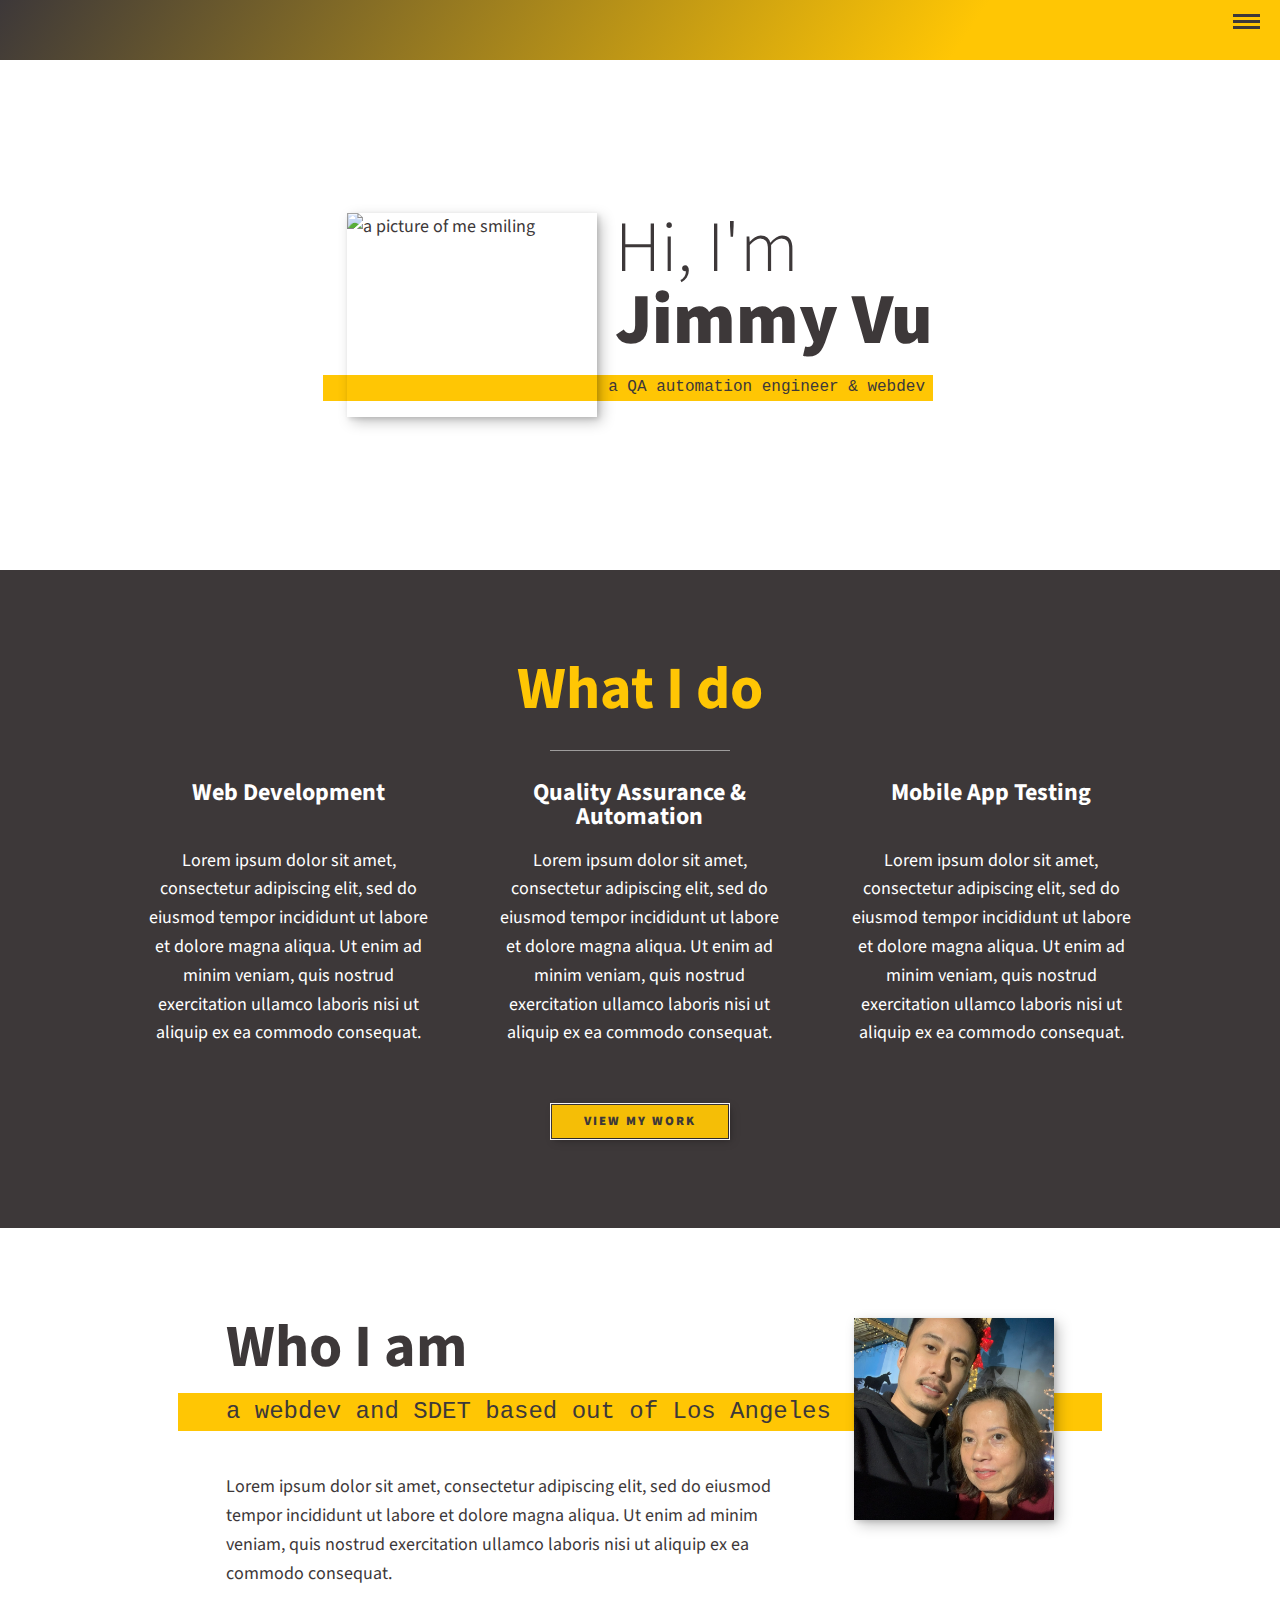
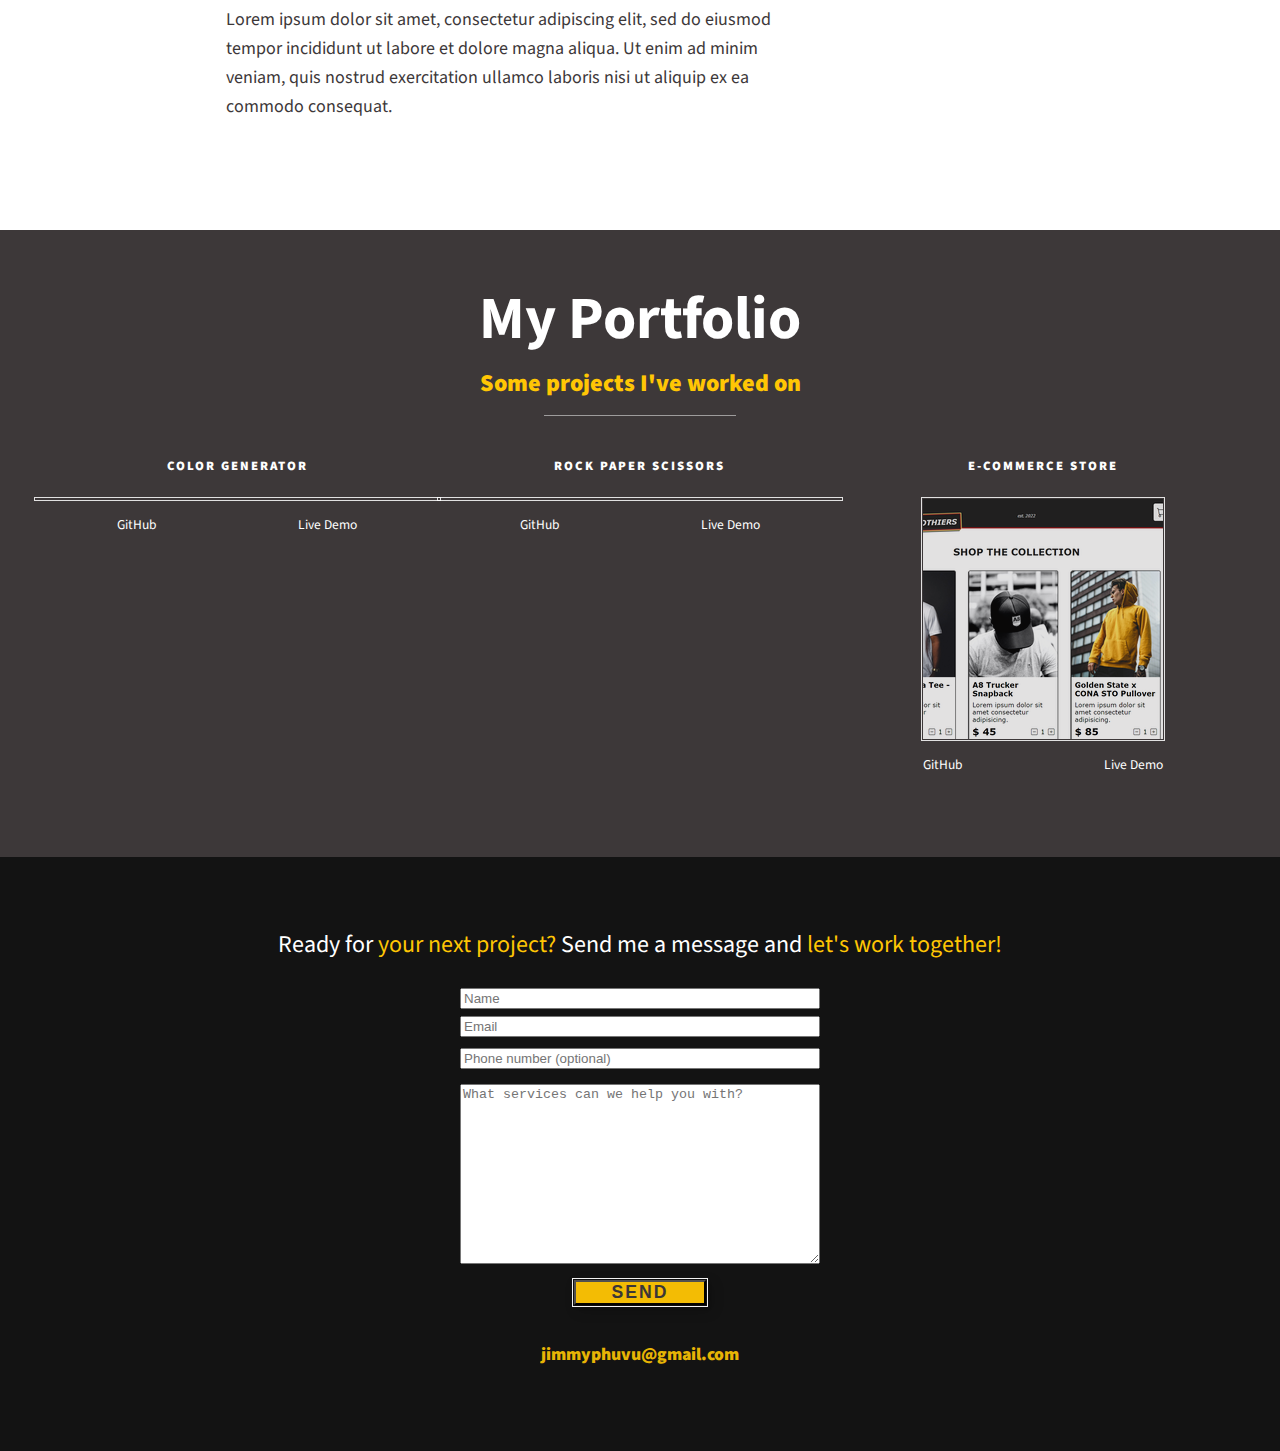
==== index.html @ 3f2ff6e3 "form handler test 3" ====
<!DOCTYPE html>
<html lang="en-us">
    <head>
        <meta charset="utf-8">
        <meta name="viewport" content="width=device-width, initial-scale=1.0">

        <title>jpVu.dev - My Portfolio</title>

        <link rel="stylesheet" href="css/normalize.css">
        <link rel="stylesheet" href="css/style.css">
        <link rel="stylesheet" href="https://cdnjs.cloudflare.com/ajax/libs/font-awesome/5.11.2/css/all.css"
        integrity="sha256-46qynGAkLSFpVbEBog43gvNhfrOj+BmwXdxFgVK/Kvc=" crossorigin="anonymous">

        <script src="https://kit.fontawesome.com/f10ee0ab0b.js" crossorigin="anonymous"></script>
        <!--<script type="text/javascript" defer src="js/main.js"></script>-->
        <!--twilio phone input API-->
        <link rel="stylesheet" href="https://cdn.tutorialjinni.com/intl-tel-input/17.0.19/css/intlTelInput.css"/>
        <script src="https://cdn.tutorialjinni.com/intl-tel-input/17.0.19/js/intlTelInput.min.js"></script>
        <!--fonts-->
        <link href="https://fonts.googleapis.com/css?family=Soutce+Code+Pro:400,900|Source+Sans+Pro:300,900&display=swap" rel="stylesheet">
        <!--<link rel="preconnect" href="https://fonts.googleapis.com">
        <link rel="preconnect" href="https://fonts.gstatic.com" crossorigin>
        <link href="https://fonts.googleapis.com/css2?family=Source+Code+Pro&display=swap" rel="stylesheet">-->
    </head>
    <body>
        <header class="header">
            <a href="#" class="logo">
                <div class="logo">
                    <img src="img/jimmyvudev-orangehash-logo-zip-file/png/jimmyvudev-high-resolution-logo-white-on-transparent-background.png" class="logo-pic" alt="">
                </div>
            </a>
            <button role="button" class="nav-toggle" id="nav-toggle" aria-label="toggle navigation">
                <span class="hamburger"></span>
            </button>
            <nav class="nav">
                <ul class="nav__list">
                    <li class="nav__item"><a href="#home" class="nav__link">Home</a></li>
                    <li class="nav__item"><a href="#services" class="nav__link">Services</a></li>
                    <li class="nav__item"><a href="#about" class="nav__link">About</a></li>
                    <li class="nav__item"><a href="#work" class="nav__link">Portfolio</a></li>
                    <li class="nav__item"><a href="#contact" class="nav__link">Contact</a></li>
                </ul>
            </nav>
        </header>

        <!--introduction-->
        <section class="intro" id="home">
            <h1 class="section__title section__title--intro">
                Hi, I'm <strong>Jimmy Vu</strong>
            </h1>
            <p class="section__subtitle section__subtitle--intro">a QA automation engineer & webdev</p>
            <img src="img/myAvatar.svg" alt="a picture of me smiling" class="intro__img">
        </section>

        <!--my services-->
        <section class="my-services" id="services">
            <h2 class="section__title section__title--services">What I do</h2>
            <div class="services">
                <div class="service">
                    <h3>Web Development</h3>
                    <p>Lorem ipsum dolor sit amet, consectetur adipiscing elit, sed do eiusmod
                    tempor incididunt ut labore et dolore magna aliqua. Ut enim ad minim veniam, 
                    quis nostrud exercitation ullamco laboris nisi ut aliquip ex ea commodo 
                    consequat.</p>
                </div><!--service-->

                <div class="service">
                    <h3>Quality Assurance & Automation</h3>
                    <p>Lorem ipsum dolor sit amet, consectetur adipiscing elit, sed do eiusmod
                    tempor incididunt ut labore et dolore magna aliqua. Ut enim ad minim veniam, 
                    quis nostrud exercitation ullamco laboris nisi ut aliquip ex ea commodo 
                    consequat.</p>
                </div><!--service-->

                <div class="service">
                    <h3>Mobile App Testing</h3>
                    <p>Lorem ipsum dolor sit amet, consectetur adipiscing elit, sed do eiusmod
                    tempor incididunt ut labore et dolore magna aliqua. Ut enim ad minim veniam, 
                    quis nostrud exercitation ullamco laboris nisi ut aliquip ex ea commodo 
                    consequat.</p>
                </div><!--/service-->
            </div><!--/services-->

            <a href="#work" class="btn">View my work</a>
        </section>


        <!--about me-->
        <section class="about-me" id="about">
            <h2 class="section__title section__title--about">Who I am</h2>
            <p class="section__subtitle section__subtitle--about">a webdev and SDET based out of Los Angeles</p>

            <div class="'about-me__body">
                <p>Lorem ipsum dolor sit amet, consectetur adipiscing elit, sed do eiusmod
                    tempor incididunt ut labore et dolore magna aliqua. Ut enim ad minim veniam, 
                    quis nostrud exercitation ullamco laboris nisi ut aliquip ex ea commodo 
                    consequat.</p>
                <p>Lorem ipsum dolor sit amet, consectetur adipiscing elit, sed do eiusmod
                    tempor incididunt ut labore et dolore magna aliqua. Ut enim ad minim veniam, 
                    quis nostrud exercitation ullamco laboris nisi ut aliquip ex ea commodo 
                    consequat.</p>
            </div>

            <img src="img/IMG_1774 (1).jpeg" alt="me and mom xmas '22" class="about-me__img">
        </section>

        <!--my work-->
        <section class="my-work" id="work">
            <h2 class="section__title section__title--work">My Portfolio</h2>
            <p class="section__subtitle section__subtitle--work">Some projects I've worked on</p>

            <div class="portfolio">
                <!--portfolio item 01-->
                <div class="porfolio__item-container">
                    <a href="https://helpful-dodol-43b7b3.netlify.app/" class="portfolio__item">
                        <span class="portfolio__item--desc hidden">Color Generator</span>
                        <img src="img/colorgen240x240hq.png" alt="" class="portfolio__img">
                    </a>
                    <div class="porfolio__item-links">
                        <span>
                            <a href="#">GitHub</a>
                        </span>
                        <span>
                            <a href="#">Live Demo</a>
                        </span>
                    </div>
                </div>

                <!--portfolio item 02-->
                <div class="porfolio__item-container">
                    <a href="https://beamish-alpaca-146df6.netlify.app/" class="portfolio__item">
                        <span class="portfolio__item--desc hidden">Rock Paper Scissors</span>
                        <img src="img/rpsls240x240hq.png" alt="" class="portfolio__img">
                    </a>
                    <div class="porfolio__item-links">
                        <span>
                            <a href="#">GitHub</a>
                        </span>
                        <span>
                            <a href="#">Live Demo</a>
                        </span>
                    </div>
                </div>

                <!--portfolio item 03-->
                <div class="porfolio__item-container">
                    <a href="https://main--wonderful-pithivier-c1b384.netlify.app/index.html" class="portfolio__item">
                        <span class="portfolio__item--desc hidden">E-Commerce Store</span>
                        <img src="img/conastobg3.png" alt="" class="portfolio__img">
                    </a>
                    <div class="porfolio__item-links">
                        <span>
                            <a href="#">GitHub</a>
                        </span>
                        <span>
                            <a href="#">Live Demo</a>
                        </span>
                    </div>
                </div>

                <!--portfolio item 04-->
            <!--    <a href="#" class="portfolio__item">
                    <img src="img/Rectangle 3-4.png" alt="" class="portfolio__img">
                    <span class="portfolio__item--desc">TBD</span>
                </a>-->

                <!--portfolio item 05-->
            <!--    <a href="#" class="portfolio__item">
                    <img src="img/Rectangle 3-5.png" alt="" class="portfolio__img">
                    <span class="portfolio__item--desc">TBD</span>
                </a>-->

                <!--portfolio item 06-->
            <!--    <a href="#" class="portfolio__item">
                    <img src="img/Rectangle 3-6.png" alt="" class="portfolio__img">
                    <span class="portfolio__item--desc">TBD</span>
                </a>-->
            
            </div>
        </section>

        <!--footer-->
        <footer class="footer" id="contact">
            <!--contact email-->
            <p class="contact">Ready for <span class="contact__accent">your next project?</span> Send me a message and <span class="contact__accent">let's work together!</span></p>
            <form class="contact__form" action="https://formsubmit.co/jimmyphuvu@gmail.com" method="POST">
                <input required class="name contact__input" type="text" placeholder="Name" id="name" name="name"/>
                <input required class="email contact__input" type="text" placeholder="Email" id="email" name="email"/>
                <div class="phone__input contact__input" name="twiliophonecode">
                    <input class="phone contact__input" name="phone" type="text" id="phone" placeholder="Phone number (optional)"/>
                </div>
                <textarea required class="contact__message" id="message" name="message" placeholder="What services can we help you with?"></textarea>
                <button type="submit" class="contact__message--submit btn">Send</button>
                <input type="hidden" name="_url" value="https://jimmypvu.github.io/portfolio_page/">
            </form>
            
            <a href="mailtto:jimmypvu@gmail.com" class="footer-link">jimmyphuvu@gmail.com</a>
            <ul class="social-list">
                <li class="social-list__item"><a class="social-list__link" href="https://codepen.io">
                    <i class="fa-brands fa-linkedin"></i>
                </a></li>
                <li class="social-list__item"><a class="social-list__link" href="https://codepen.io">
                    <i class="fa-brands fa-github"></i>
                </a></li>
                <li class="social-list__item"><a class="social-list__link" href="https://codepen.io">
                    <i class="fa-brands fa-twitter"></i>
                </a></li>
                <li class="social-list__item"><a class="social-list__link" href="https://codepen.io">
                    <i class="fa-brands fa-discord"></i>
                </a></li>
            </ul>
        </footer>

        <script type="text/javascript" src="js/main.js"></script>
    </body>
</html>
---- css/style.css ----
*,
*::before,
*::after{
    box-sizing:border-box;
}

html{
    scroll-behavior: smooth;
}

/*custom properties, update as needed */
:root{
    --ff-primary: 'Source Sans Pro', sans-serif;
    --ff-secondary: 'Source Code Pro', monospace;

    --fw-reg: 300;
    --fw-bold: 900;

    --clr-light:#fff;
    --clr-dark: #3d3839;
    --clr-accent: #ffc604;
    --clr-gradient-bg: rgb(255,198,4);
    --clr-gradient: linear-gradient(304deg, rgba(255,198,4,1) 25%, rgba(61,56,57,1) 100%);

    --fs-h1: 3rem;
    --fs-h2: 2.25rem;
    --fs-h3: 1.25rem;
    --fs-h4: 1.1rem;
    --fs-body: 1rem;

    --bs: 0.25em 0.25em .75em rgba(0,0,0,.25),
            0.125em 0.125em 0.25em rgba(0,0,0,.125);
}

@media (min-width: 800px){
    :root{
        --fs-h1: 4.5rem;
        --fs-h2: 3.75rem;
        --fs-h3: 1.5rem;
        --fs-body: 1.125rem;
    }
}

/*general styles*/
body{
    background: var(--clr-light);
    color: var(--clr-dark);
    margin: 0;
    font-family: var(--ff-primary); 
    font-size: var(--fs-body);
    line-height: 1.6;
}

section{
    padding: 5em 2em;
}

img {
    display: block;
    max-width: 100%;
}

:focus{
    outline: 0px solid var(--clr-accent);
    outline-offset: 2px;
}

/* buttons */
.btn{
    display: inline-block;
    margin-top: 3em;
    margin-bottom: 0;
    padding: .5em 2.5em;
    background: rgba(255, 198, 4, 1);
    color: var(--clr-dark);
    text-decoration: none;
    cursor: pointer;
    font-size: .8rem;
    text-transform: uppercase;
    letter-spacing: 2px;
    font-weight: var(--fw-bold);
    transition: transform 200ms ease-in-out;
    /* border-radius: .5em; */
    outline: 1.5px solid var(--clr-light);
    outline-offset: 1.5px;
    box-shadow: var(--bs);
    opacity: .95;
}

.btn:hover{
    transform: scale(1.07);
    background: rgba(255, 198, 4, .90);
    color: var(--clr-light);
    outline: 2px solid var(--clr-accent);
}

.btn:active{
    background: rgba(255,198,4,.85);
    opacity: .9;
}

/*typography*/
h1,
h2,
h3 {
    line-height: 1;
    margin: 0;
}

h1 {font-size: var(--fs-h1);}
h2 {font-size: var(--fs-h2);}
h3 {font-size: var(--fs-h3);}

strong {
    font-weight: var(--fw-bold);
}

.section__title{
    margin-bottom: .25em;
}

.section__title--intro{
    font-weight: var(--fw-reg);
}

.intro__img{
    height: 100%;
    /* border-radius: .5em; */
}

.section__title--intro strong {
    display: block;
}

.section__subtitle{
    margin: 0;
    font-size: var(--fs-h3)
}

.section__subtitle--intro,
.section__subtitle--about{
    background: var(--clr-accent);
    font-family: var(--ff-secondary);
    margin-bottom: 1em;
    /* border-radius: .5em; */
    padding: 0 .5em;
}

.section__subtitle--intro{
    font-size: 1rem;
}

/*header section*/
.header{
    /* position: sticky;
    position:-webkit-sticky; */
    top: 0;
    background: var(--clr-gradient);
    z-index: 9999;
    height: 60px;
}

.logo{
    padding-top: .5em;
    margin-left: 1em;
    max-height: 100px;
    width: 150px;
    max-width: 150px;
    transform: scale(1.2);
}

.logo-pic{
    margin-top: -1.75em;
}

a.logo{
    margin-left: -.5em;
}

@media (max-width:600px){
    .logo-pic{margin-top: -.75em;
    margin-left: -.5em;}
    .logo{transform: scale(1.0);}
}

@media(min-width:600px) and (max-width:800px){
    .logo-pic{
        margin-top: -1.625em;
    }
}

header{
    display: flex;
    justify-content: space-between;
    padding: 1em;
}

.nav{
    position: fixed;
    color: var(--clr-light);
    background: var(--clr-dark);
    top: 0;
    bottom: 0;
    left: 100;
    right: 0;
    z-index: 100;
    width: 22.5%;
    height: 100%;
    /* border-radius: .5em; */
    opacity: .75;

    transform: translate(100%);
    transition: transform 200ms cubic-bezier(.5, 0, .5, 1);
}

.nav-open .nav{
    transform: translateX(0)
}

.nav-open .nav-toggle{
    position: fixed;
}

.nav-open .hamburger{
    transform: rotate(.625turn);
    background: var(--clr-light);
    opacity: .8;
}

.nav-open .hamburger::before{
    transform: rotate(90deg) translateX(-6px);
    background: var(--clr-light);
    opacity: .8;
}

.nav-open .hamburger::after{
    opacity: 0;
    background: var(--clr-light);
}

@media (max-width: 600px){
    .nav{
        width: 100%;
        height: 100%;
    }
}

.nav__link{
    text-decoration: none;
    color: var(--clr-light);
    font-size: var(--fs-h3);
    font-weight: var(--fw-bold);
}

.nav__link:hover{
    color: var(--clr-accent);
    opacity: 1;
}

.nav__list{
    list-style: none;
    display: flex;
    height: 100%;
    flex-direction: column;
    justify-content: space-evenly;
    align-items: center;
    margin: 0;
    padding: 0;
}

.nav-toggle{
    padding: .5em;
    background: transparent;
    border: 0;
    cursor: pointer;
    position: absolute;
    right: 1em;
    top: 1em;
    z-index: 1000;
}

.hamburger{
    display: block;
    position: relative;
}

.hamburger,
.hamburger::before,
.hamburger::after{
    background: var(--clr-dark);
    width: 2em;
    height: 3px;
    /* border-radius: 1em; */
    transition: transform 300ms ease-in-out;
}

.hamburger::before,
.hamburger::after{
    content:'';
    position: absolute;
    left: 0;
    right: 0;
}

.hamburger::before{
    top:6px;
}

.hamburger::after{
    bottom: 6px;
}

/*intro section*/
.intro {
    position: relative;
    padding: 8.5em 0;
}

.intro__img{
    box-shadow: var(--bs);
}

@media (min-width: 600px){
    .intro{
        display: grid;
        width: min-content;
        margin: 0 auto;
        grid-column-gap: 1em;
        grid-template-areas:
            "img title"
            "img subtitle";
        grid-template-columns: min-content max-content;
    }

    .logo{
        padding-top: 1em;
        margin-left: 2em;
        min-height: 20%;
        min-width: 20%;
    }

    .intro__img{
        grid-area: img;
        min-width: 250px;
        z-index: 2;
    }

    .section__subtitle--intro{
        align-self: start;
        grid-column: -1/1;
        grid-row: 2;
        text-align: right;
        position: relative;
        left: -1.5em;
        width: calc(100% + 1.5em);
    }
}

/* my services section */
.my-services{
    background-color: var(--clr-dark);
    background-image: url(../img/altumcode-XMFZqrGyV-Q-unsplash.jpg);
    background-size: cover;
    background-blend-mode: multiply;
    color: var(--clr-light);
    text-align: center;
}

.section__title--services{
    color: var(--clr-accent);
    position: relative;
}

.section__title--services::after{
    content: '';
    display: block;
    width: 3em;
    height: 1px;
    margin: 0.5em auto 0.5em;
    background: var(--clr-light);
    opacity: .5;
}

.service{
    max-width:500px;
    margin: 0 auto;
}

.service h3{
    height: 2em;
}

@media (min-width: 800px){
    .services{
        display: flex;
        max-width: 1000px;
        margin: 0 auto;
    }

    .service + .service {
        margin-left: 3em;
    }
}

/*about me section*/
.about-me{
    max-width: 900px;
    margin: 0 auto;
}

.about-me__img{
    box-shadow: var(--bs);
}

@media (min-width:600px){
    .about-me{
        display: grid;
        grid-template-columns: 1fr 200px;
        grid-template-areas:
        "title img"
        "subtitle img"
        "text img";
        grid-column-gap: 2em;
    }

    .section__title--about{
        grid-area: title;
    }

    .section__subtitle--about{
        grid-column: 1/-1;
        grid-row: 2;
        position: relative;
        left: -2em;
        width: calc(100% + 4em);
        padding-left: 2em;
        padding-right: calc(200px + 2em);
    }

    .about-me__img{
        grid-area: img;
        z-index: 2;
        position: relative;
        /* border-radius: .5em; */
    }
}

/*portfolio section*/
.my-work{
    background-color: var(--clr-dark);
    background-image: url(../img/florian-olivo-4hbJ-eymZ1o-unsplash.jpg);
    background-size: cover;
    background-blend-mode: multiply;
    color: var(--clr-light);
    text-align: center;
    margin: 0 auto;
}

.section__title--work{
    margin-top: -.5em;
    font-size: var(--fs-h2);
}

.section__subtitle--work{
    color: var(--clr-accent);
    font-weight: var(--fw-bold);
    font-size: var(--fs-h3);
    margin-bottom: 2em;
    /*font-weight: var(--fw-reg);*/
}

.section__subtitle--work::after{
    content: '';
    display: block;
    width: 8em;
    height: 1px;
    margin: 0.5em auto -1em;
    background: var(--clr-light);
    opacity: .5;
}

.portfolio {
    display: grid;
    grid-template-columns: repeat(auto-fit, minmax(300px, 1fr));
    margin-bottom: -.5em;
}

.portfolio__img{
    margin: .875em auto;
    text-decoration: none;
    /* border-radius: .5em; */
    outline: 1.5px solid var(--clr-light);
    outline-offset: 1.5px;
    opacity: .85;
}

.portfolio__img:hover{
    transform: scale(1.07);
    transition: transform 200ms ease-in-out;
    /* border-radius: .5em; */
    opacity: 1;
    outline: 1.5px solid rgba(255, 198, 4, .8);
}

.portfolio__img:active{
    opacity: .9;
}

.portfolio__img{
    transition: transform 200ms cubic-bezier(.5, 0, .5, 1), opacity 200ms linear;
    /* border-radius: .5em; */
}

.portfolio__item--desc{
    color: var(--clr-light);
    font-weight: var(--fw-bold);
    z-index: 3;

    cursor: pointer;
    font-size: .8rem;
    text-transform: uppercase;
    letter-spacing: 2px;
    /* transition: transform 300ms ease-in-out; */
    /* border-radius: .5em; */
    /* outline: 0 solid var(--clr-light); */
    padding: .5em .5em;
    width: 50%;
    margin: 0 auto;
    margin-top: .75em;
    /* background-color: var(--clr-accent); */
    /* outline-offset: 2px; */
    /* box-shadow: var(--bs); */
}

.portfolio__item--desc:hover{
    color: var(--clr-accent);
}

.portfolio__item--desc:active{
    opacity: .9;
}

.portfolio__item--desc{
    display: block;
}

a{
    text-decoration: none;
}

.portfolio__item-container{
    display: flex;
    flex-direction: column;
}

.porfolio__item-links{
    width: 240px;
    display: flex;
    justify-content: space-between;
    align-items: center;
    margin-left: auto;
    margin-right: auto;
    /* font-family: var(--ff-secondary); */
    font-size: .75em;
}

.porfolio__item-links a{
    color: var(--clr-light);
}

.porfolio__item-links a:hover{
    color: var(--clr-accent);
}

.porfolio__item-links a:active{
    opacity: .9;
}

/*footer section*/
.footer{
    background: #131313;
    color: var(--clr-accent);
    text-align: center;
    padding: 2.5em 0;
}

.footer .footer-link{
    padding: 0;
    font-size: var(--fs-h4);
    color: var(--clr-accent);
    opacity: .9;
}

.footer-link:hover{
    opacity: .8;
}

.social-list__link{
    color: inherit;
    text-decoration: none;
    list-style: none;
}

.footer a{
    text-decoration: none;
    color: var(--clr-light);
    font-size: var(--fs-h3);
    font-weight: var(--fw-bold);
}

.social-list {
    list-style: none;
    display: flex;
    justify-content: center;
    padding: 0;
    margin: 2em 0 0;
}

.social-list__item{
    padding: 0 2em;
}

.social-list__link:hover{
    opacity: .9;
    color: var(--clr-accent);
}

.contact{
    font-size: var(--fs-h3);
    color: var(--clr-light);
}

.footer .contact__accent{
    color: var(--clr-accent);
}

.contact__message{
    display: block;
    margin: 0 auto;
    height: 180px;
    width: 360px;
    margin-bottom: 0.5em;
}

.contact__message--submit{
    display: block;
    margin: 0 auto;
    padding-top: 0;
    margin-top: .5em;
    padding: 0 2em;  
    font-size: var(--fs-h4); 
}

.contact__message--submit:hover{
    cursor: pointer;
    transform: scale(1.05);
}

.contact__message--submit:active{
    cursor: pointer;
}

.contact__form{
    display: flex;
    flex-direction: column;
    align-items: center;
    margin-bottom: 2em;
}

.contact__input{
    width: 360px;
    margin-bottom: .5em;
    color: var(--clr-dark);
}
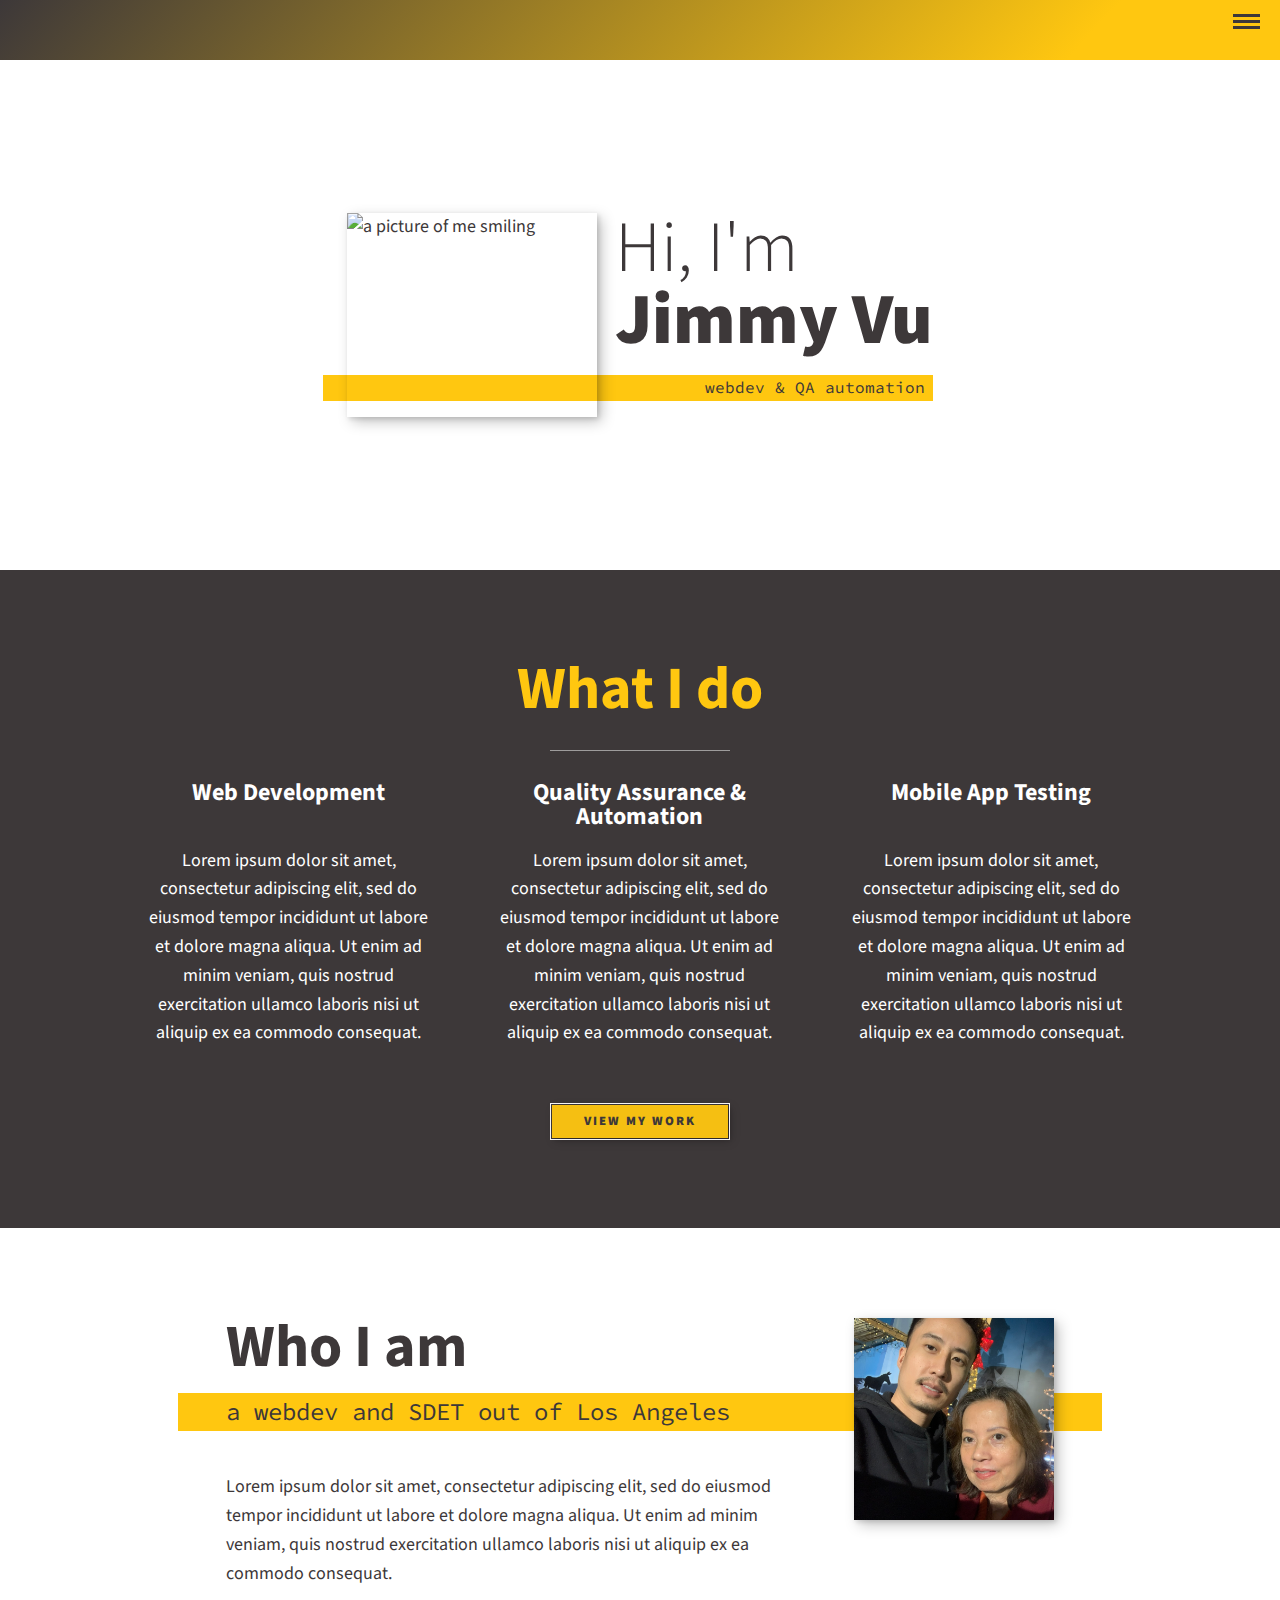
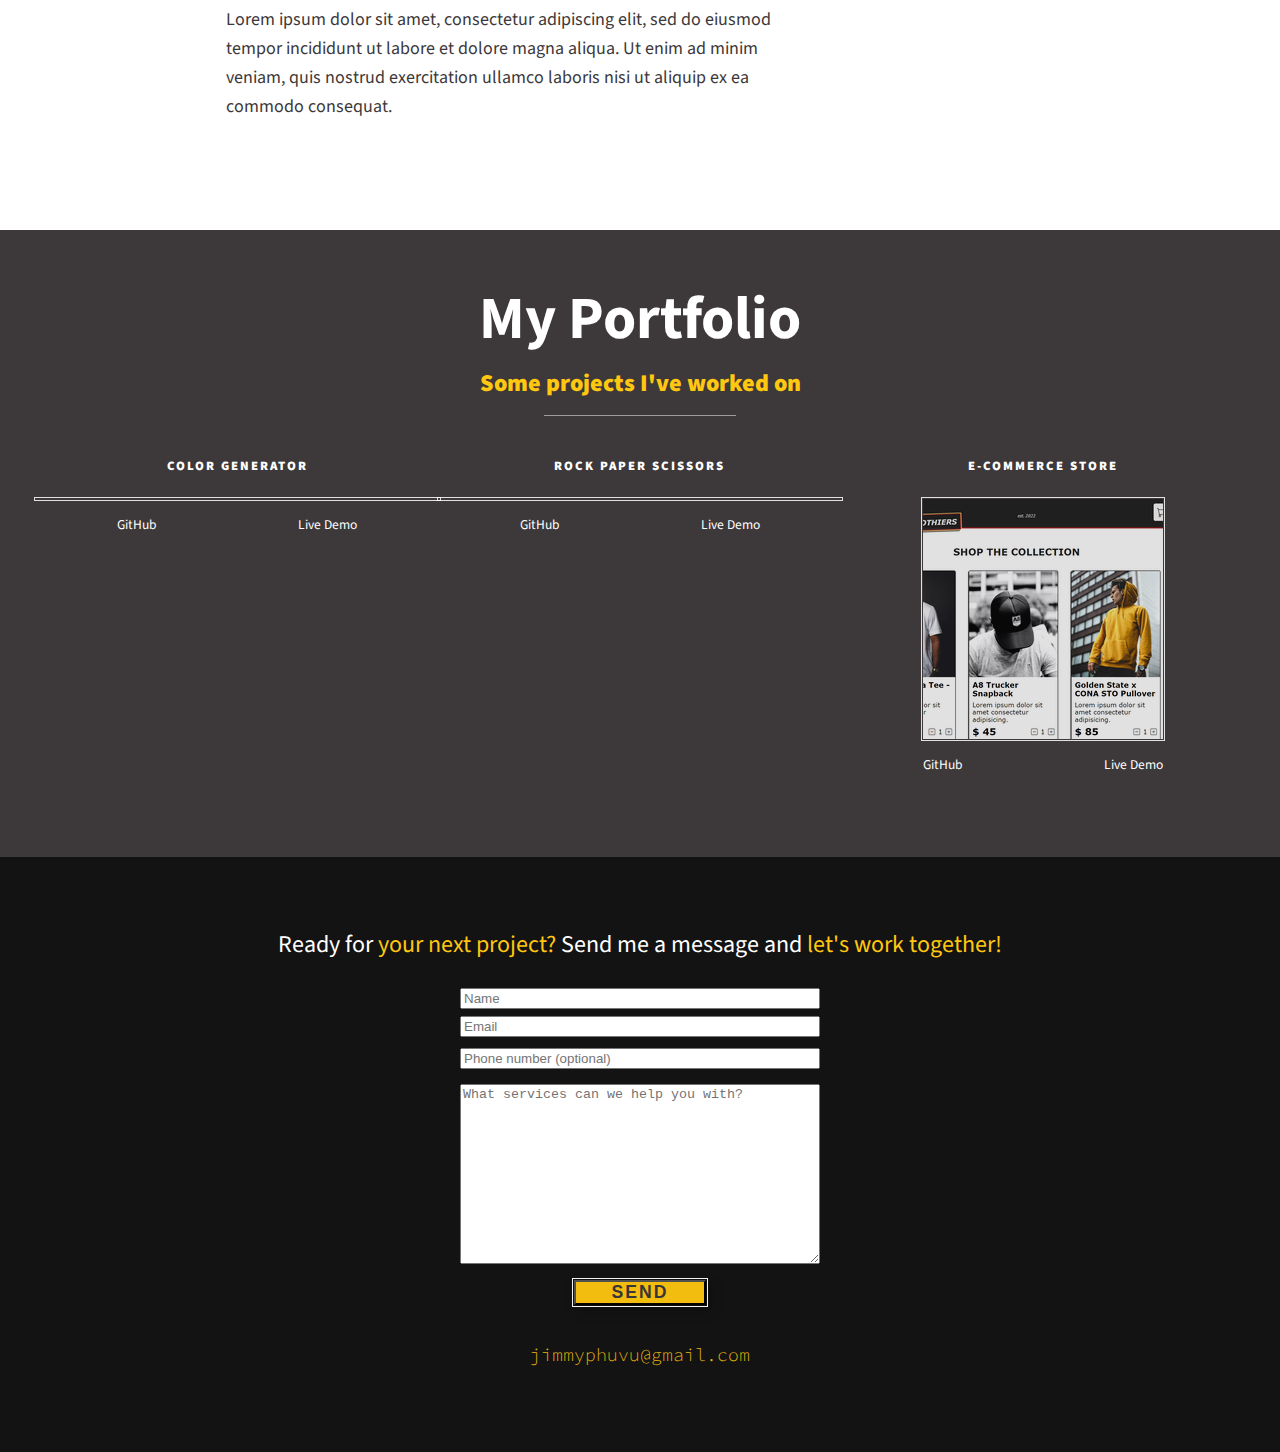
==== commit a734ca8a: "added form handler and message confirmation page" ====
--- a/index.html
+++ b/index.html
@@ -3,24 +3,21 @@
     <head>
         <meta charset="utf-8">
         <meta name="viewport" content="width=device-width, initial-scale=1.0">
-
         <title>jpVu.dev - My Portfolio</title>
-
         <link rel="stylesheet" href="css/normalize.css">
         <link rel="stylesheet" href="css/style.css">
-        <link rel="stylesheet" href="https://cdnjs.cloudflare.com/ajax/libs/font-awesome/5.11.2/css/all.css"
-        integrity="sha256-46qynGAkLSFpVbEBog43gvNhfrOj+BmwXdxFgVK/Kvc=" crossorigin="anonymous">
-
-        <script src="https://kit.fontawesome.com/f10ee0ab0b.js" crossorigin="anonymous"></script>
-        <!--<script type="text/javascript" defer src="js/main.js"></script>-->
         <!--twilio phone input API-->
         <link rel="stylesheet" href="https://cdn.tutorialjinni.com/intl-tel-input/17.0.19/css/intlTelInput.css"/>
         <script src="https://cdn.tutorialjinni.com/intl-tel-input/17.0.19/js/intlTelInput.min.js"></script>
         <!--fonts-->
-        <link href="https://fonts.googleapis.com/css?family=Soutce+Code+Pro:400,900|Source+Sans+Pro:300,900&display=swap" rel="stylesheet">
-        <!--<link rel="preconnect" href="https://fonts.googleapis.com">
+        <link rel="preconnect" href="https://fonts.googleapis.com">
         <link rel="preconnect" href="https://fonts.gstatic.com" crossorigin>
-        <link href="https://fonts.googleapis.com/css2?family=Source+Code+Pro&display=swap" rel="stylesheet">-->
+        <link href="https://fonts.googleapis.com/css?family=Source+Code+Pro:400,900|Source+Sans+Pro:300,900&display=swap" rel="stylesheet">
+        <!-- <link href="https://fonts.googleapis.com/css2?family=Source+Code+Pro&display=swap" rel="stylesheet"> -->
+        <!--icons-->
+        <link rel="stylesheet" href="https://cdnjs.cloudflare.com/ajax/libs/font-awesome/5.11.2/css/all.css"
+        integrity="sha256-46qynGAkLSFpVbEBog43gvNhfrOj+BmwXdxFgVK/Kvc=" crossorigin="anonymous">
+        <script src="https://kit.fontawesome.com/f10ee0ab0b.js" crossorigin="anonymous"></script>
     </head>
     <body>
         <header class="header">
@@ -48,7 +45,7 @@
             <h1 class="section__title section__title--intro">
                 Hi, I'm <strong>Jimmy Vu</strong>
             </h1>
-            <p class="section__subtitle section__subtitle--intro">a QA automation engineer & webdev</p>
+            <p class="section__subtitle section__subtitle--intro">webdev & QA automation</p>
             <img src="img/myAvatar.svg" alt="a picture of me smiling" class="intro__img">
         </section>
 
@@ -88,7 +85,7 @@
         <!--about me-->
         <section class="about-me" id="about">
             <h2 class="section__title section__title--about">Who I am</h2>
-            <p class="section__subtitle section__subtitle--about">a webdev and SDET based out of Los Angeles</p>
+            <p class="section__subtitle section__subtitle--about">a webdev and SDET out of Los Angeles</p>
 
             <div class="'about-me__body">
                 <p>Lorem ipsum dolor sit amet, consectetur adipiscing elit, sed do eiusmod
@@ -183,29 +180,31 @@
         <footer class="footer" id="contact">
             <!--contact email-->
             <p class="contact">Ready for <span class="contact__accent">your next project?</span> Send me a message and <span class="contact__accent">let's work together!</span></p>
-            <form class="contact__form" action="https://formsubmit.co/jimmyphuvu@gmail.com" method="POST">
+            <form class="contact__form" action="https://formsubmit.co/bfe97987867a55247480e9d515235fbf" method="POST">
                 <input required class="name contact__input" type="text" placeholder="Name" id="name" name="name"/>
                 <input required class="email contact__input" type="text" placeholder="Email" id="email" name="email"/>
-                <div class="phone__input contact__input" name="twiliophonecode">
+                <div class="phone__input contact__input">
                     <input class="phone contact__input" name="phone" type="text" id="phone" placeholder="Phone number (optional)"/>
                 </div>
+                <input type="hidden" name="_captcha" value="false">
+                <input type="text" name="_honey" style="display:none">
+                <input type="hidden" name="_next" value="https://jimmypvu.github.io/jpvu_portfolio/">
                 <textarea required class="contact__message" id="message" name="message" placeholder="What services can we help you with?"></textarea>
                 <button type="submit" class="contact__message--submit btn">Send</button>
-                <input type="hidden" name="_url" value="https://jimmypvu.github.io/portfolio_page/">
             </form>
             
-            <a href="mailtto:jimmypvu@gmail.com" class="footer-link">jimmyphuvu@gmail.com</a>
+            <a href="mailtto:jimmyphuvu@gmail.com" class="footer-link">jimmyphuvu@gmail.com</a>
             <ul class="social-list">
-                <li class="social-list__item"><a class="social-list__link" href="https://codepen.io">
+                <li class="social-list__item"><a class="social-list__link" href="https://www.linkedin.com/in/jimmyphuvu/">
                     <i class="fa-brands fa-linkedin"></i>
                 </a></li>
-                <li class="social-list__item"><a class="social-list__link" href="https://codepen.io">
+                <li class="social-list__item"><a class="social-list__link" href="https://github.com/jimmypvu">
                     <i class="fa-brands fa-github"></i>
                 </a></li>
-                <li class="social-list__item"><a class="social-list__link" href="https://codepen.io">
+                <li class="social-list__item"><a class="social-list__link" href="https://twitter.com/jimmeevuu">
                     <i class="fa-brands fa-twitter"></i>
                 </a></li>
-                <li class="social-list__item"><a class="social-list__link" href="https://codepen.io">
+                <li class="social-list__item"><a class="social-list__link" href="https://discordapp.com/users/347966390214459395">
                     <i class="fa-brands fa-discord"></i>
                 </a></li>
             </ul>
--- a/css/style.css
+++ b/css/style.css
@@ -14,13 +14,14 @@
     --ff-secondary: 'Source Code Pro', monospace;
 
     --fw-reg: 300;
+    --fw-semibold: 400;
     --fw-bold: 900;
 
     --clr-light:#fff;
     --clr-dark: #3d3839;
-    --clr-accent: #ffc604;
-    --clr-gradient-bg: rgb(255,198,4);
-    --clr-gradient: linear-gradient(304deg, rgba(255,198,4,1) 25%, rgba(61,56,57,1) 100%);
+    --clr-accent: #ffc710;
+    --clr-gradient-bg: rgb(255,199,16);
+    --clr-gradient: linear-gradient(313deg, rgba(255,199,16,1) 16%, rgba(61,56,57,1) 100%);
 
     --fs-h1: 3rem;
     --fs-h2: 2.25rem;
@@ -71,7 +72,7 @@
     margin-top: 3em;
     margin-bottom: 0;
     padding: .5em 2.5em;
-    background: rgba(255, 198, 4, 1);
+    background: rgba(255,199,16, 1);
     color: var(--clr-dark);
     text-decoration: none;
     cursor: pointer;
@@ -89,13 +90,13 @@
 
 .btn:hover{
     transform: scale(1.07);
-    background: rgba(255, 198, 4, .90);
+    background: rgba(255,199,16, .9);
     color: var(--clr-light);
     outline: 2px solid var(--clr-accent);
 }
 
 .btn:active{
-    background: rgba(255,198,4,.85);
+    background: rgba(255,199,16, .85);
     opacity: .9;
 }
 
@@ -499,7 +500,7 @@
     transition: transform 200ms ease-in-out;
     /* border-radius: .5em; */
     opacity: 1;
-    outline: 1.5px solid rgba(255, 198, 4, .8);
+    outline: 1.5px solid rgba(255,199,16, .8);
 }
 
 .portfolio__img:active{
@@ -586,7 +587,9 @@
 
 .footer .footer-link{
     padding: 0;
-    font-size: var(--fs-h4);
+    font-size: var(--fs-body);
+    font-family: var(--ff-secondary);
+    font-weight: var(--fw-reg);
     color: var(--clr-accent);
     opacity: .9;
 }
@@ -605,7 +608,6 @@
     text-decoration: none;
     color: var(--clr-light);
     font-size: var(--fs-h3);
-    font-weight: var(--fw-bold);
 }
 
 .social-list {
@@ -618,11 +620,16 @@
 
 .social-list__item{
     padding: 0 2em;
+    transform: scale(.9);
 }
 
 .social-list__link:hover{
-    opacity: .9;
-    color: var(--clr-accent);
+    opacity: .95;
+    color: var(--clr-accent);
+}
+
+.social-list__link:active{
+    opacity: .88;
 }
 
 .contact{
@@ -671,4 +678,62 @@
     width: 360px;
     margin-bottom: .5em;
     color: var(--clr-dark);
+}
+
+/* thank you page style */
+.thankyou__page{
+    background: var(--clr-accent);
+    position: relative;
+    min-width: 100vh;
+}
+
+.bigarrow{
+    transform: scale(1.5);
+    text-decoration: none;
+    color: var(--clr-dark);
+}
+
+.thankyou{
+    max-width: 600px;
+    margin: 0 auto;
+    margin-top: .75em;
+    text-align: center;
+    padding-bottom: 1.5em;
+    font-size: 3.5rem;
+}
+
+.backtohome{
+    margin: 0 auto;
+    padding-top: 2em;
+    text-align: center;
+    font-size: 1.5rem;
+    font-family: var(--ff-primary);
+}
+
+.backtohome *{
+    color: var(--clr-dark);
+    text-decoration: none;
+}
+
+.backtohome *:hover{
+    color: var(--clr-light);
+    opacity: .9;
+}
+
+.backtohome:active{
+    opacity: .83;
+}
+
+.thankyoufooter{
+    max-height: 50px;
+    position: absolute;
+    bottom: 0;
+    width: 100%;
+    padding: .125em 0;
+    margin-bottom: -.5em;
+}
+
+.thankyoufooter *{
+    transform: scale(.9);
+    margin-top: 0;
 }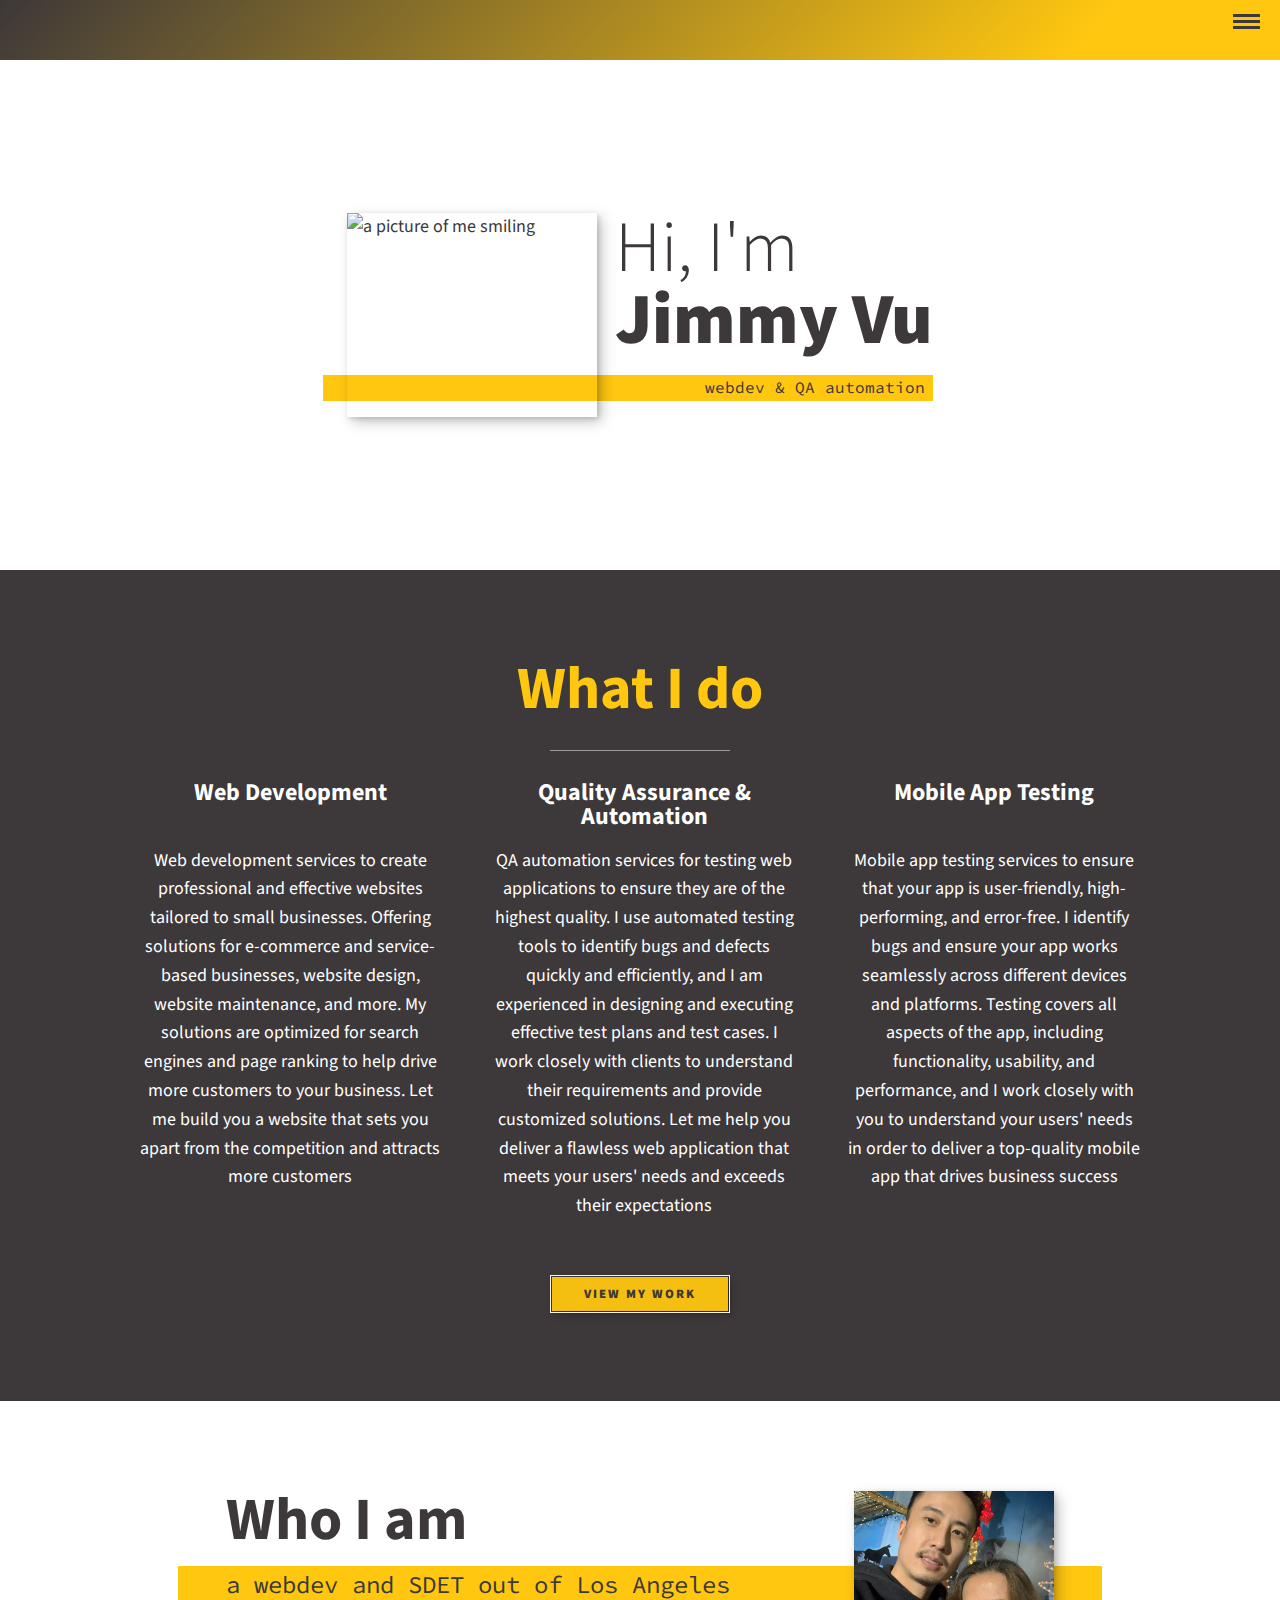
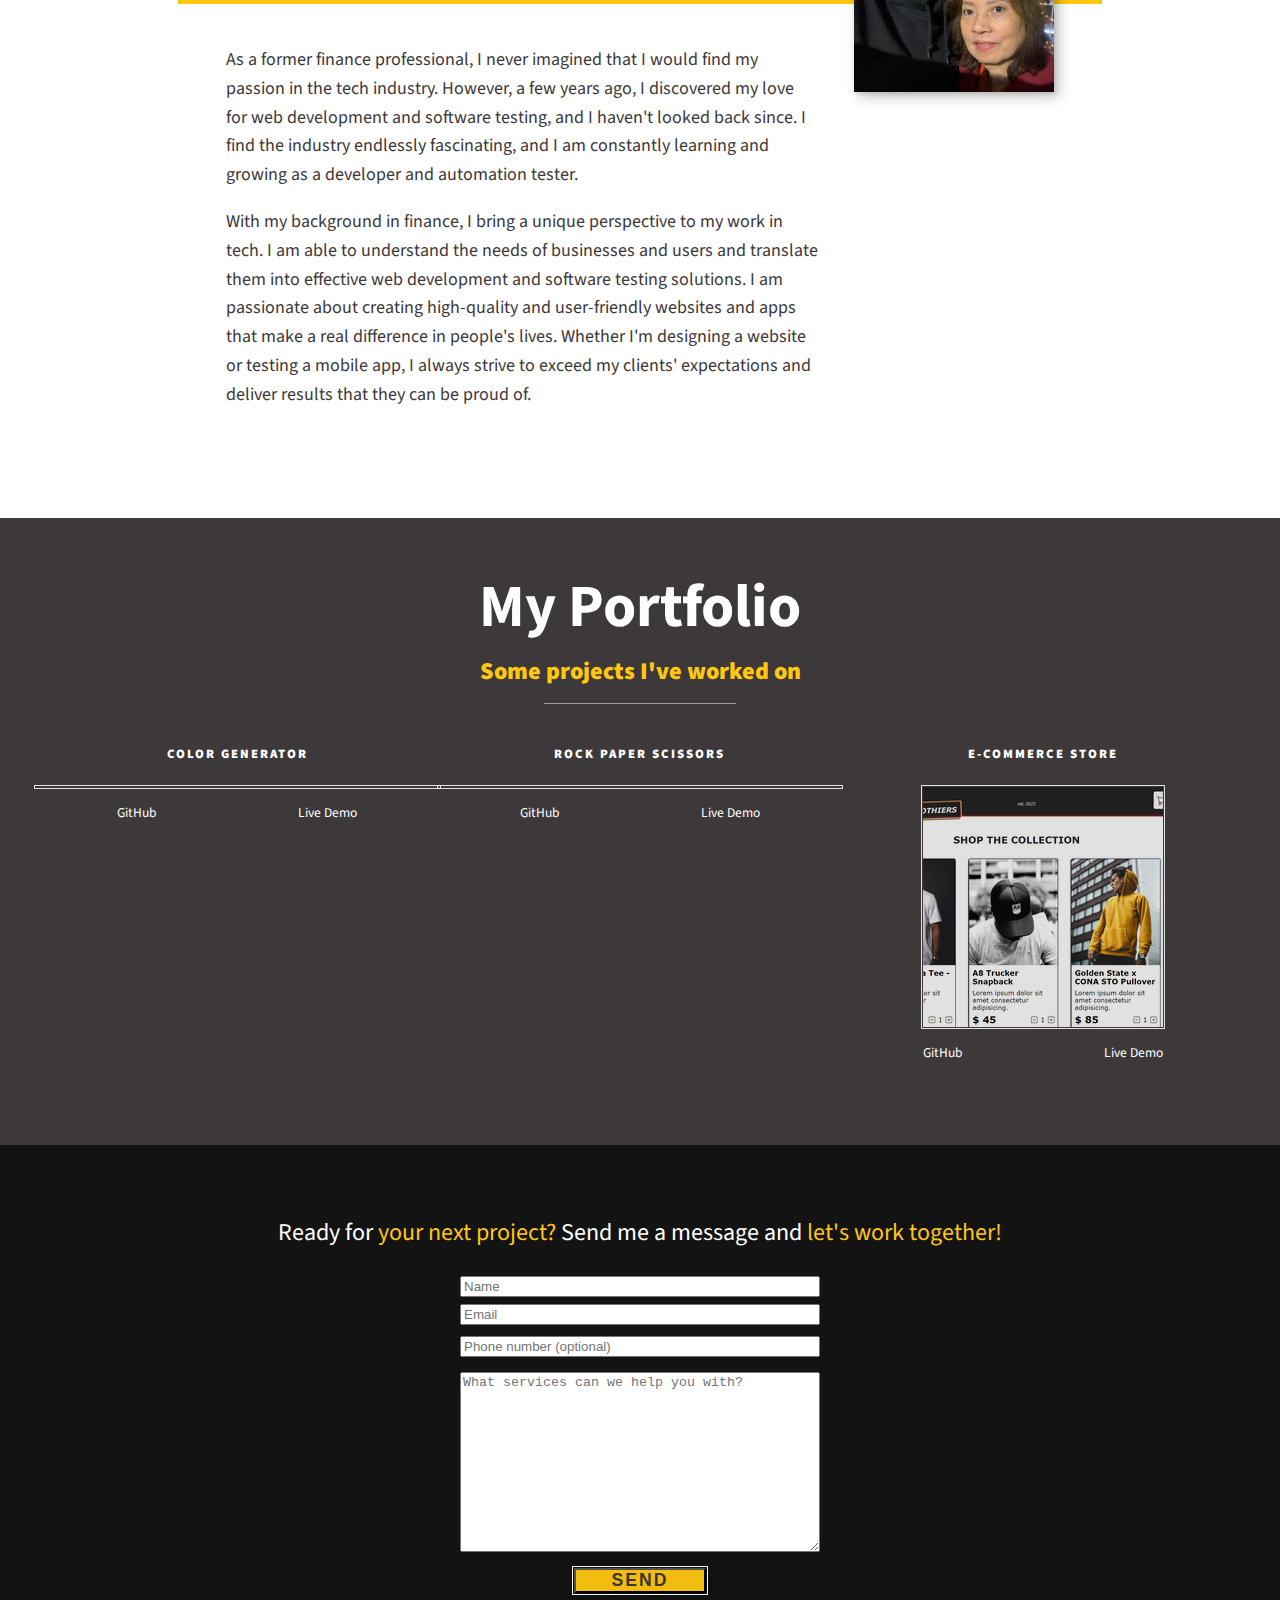
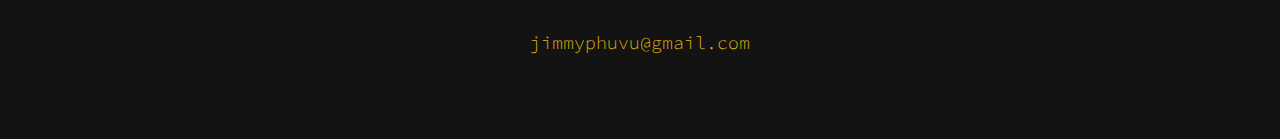
==== commit 44ad9eb0: "updated section content and added form validation" ====
--- a/index.html
+++ b/index.html
@@ -55,26 +55,17 @@
             <div class="services">
                 <div class="service">
                     <h3>Web Development</h3>
-                    <p>Lorem ipsum dolor sit amet, consectetur adipiscing elit, sed do eiusmod
-                    tempor incididunt ut labore et dolore magna aliqua. Ut enim ad minim veniam, 
-                    quis nostrud exercitation ullamco laboris nisi ut aliquip ex ea commodo 
-                    consequat.</p>
+                    <p>Web development services to create professional and effective websites tailored to small businesses. Offering solutions for e-commerce and service-based businesses, website design, website maintenance, and more. My solutions are optimized for search engines and page ranking to help drive more customers to your business. Let me build you a website that sets you apart from the competition and attracts more customers</p>
                 </div><!--service-->
 
                 <div class="service">
                     <h3>Quality Assurance & Automation</h3>
-                    <p>Lorem ipsum dolor sit amet, consectetur adipiscing elit, sed do eiusmod
-                    tempor incididunt ut labore et dolore magna aliqua. Ut enim ad minim veniam, 
-                    quis nostrud exercitation ullamco laboris nisi ut aliquip ex ea commodo 
-                    consequat.</p>
+                    <p>QA automation services for testing web applications to ensure they are of the highest quality. I use automated testing tools to identify bugs and defects quickly and efficiently, and I am experienced in designing and executing effective test plans and test cases. I work closely with clients to understand their requirements and provide customized solutions. Let me help you deliver a flawless web application that meets your users' needs and exceeds their expectations</p>
                 </div><!--service-->
 
                 <div class="service">
                     <h3>Mobile App Testing</h3>
-                    <p>Lorem ipsum dolor sit amet, consectetur adipiscing elit, sed do eiusmod
-                    tempor incididunt ut labore et dolore magna aliqua. Ut enim ad minim veniam, 
-                    quis nostrud exercitation ullamco laboris nisi ut aliquip ex ea commodo 
-                    consequat.</p>
+                    <p>Mobile app testing services to ensure that your app is user-friendly, high-performing, and error-free. I identify bugs and ensure your app works seamlessly across different devices and platforms. Testing covers all aspects of the app, including functionality, usability, and performance, and I work closely with you to understand your users' needs in order to deliver a top-quality mobile app that drives business success</p>
                 </div><!--/service-->
             </div><!--/services-->
 
@@ -88,14 +79,8 @@
             <p class="section__subtitle section__subtitle--about">a webdev and SDET out of Los Angeles</p>
 
             <div class="'about-me__body">
-                <p>Lorem ipsum dolor sit amet, consectetur adipiscing elit, sed do eiusmod
-                    tempor incididunt ut labore et dolore magna aliqua. Ut enim ad minim veniam, 
-                    quis nostrud exercitation ullamco laboris nisi ut aliquip ex ea commodo 
-                    consequat.</p>
-                <p>Lorem ipsum dolor sit amet, consectetur adipiscing elit, sed do eiusmod
-                    tempor incididunt ut labore et dolore magna aliqua. Ut enim ad minim veniam, 
-                    quis nostrud exercitation ullamco laboris nisi ut aliquip ex ea commodo 
-                    consequat.</p>
+                <p>As a former finance professional, I never imagined that I would find my passion in the tech industry. However, a few years ago, I discovered my love for web development and software testing, and I haven't looked back since. I find the industry endlessly fascinating, and I am constantly learning and growing as a developer and automation tester.</p>
+                <p>With my background in finance, I bring a unique perspective to my work in tech. I am able to understand the needs of businesses and users and translate them into effective web development and software testing solutions. I am passionate about creating high-quality and user-friendly websites and apps that make a real difference in people's lives. Whether I'm designing a website or testing a mobile app, I always strive to exceed my clients' expectations and deliver results that they can be proud of.</p>
             </div>
 
             <img src="img/IMG_1774 (1).jpeg" alt="me and mom xmas '22" class="about-me__img">
@@ -180,7 +165,7 @@
         <footer class="footer" id="contact">
             <!--contact email-->
             <p class="contact">Ready for <span class="contact__accent">your next project?</span> Send me a message and <span class="contact__accent">let's work together!</span></p>
-            <form class="contact__form" action="https://formsubmit.co/bfe97987867a55247480e9d515235fbf" method="POST">
+            <form name="contact_form" class="contact__form" action="https://formsubmit.co/bfe97987867a55247480e9d515235fbf" method="POST">
                 <input required class="name contact__input" type="text" placeholder="Name" id="name" name="name"/>
                 <input required class="email contact__input" type="text" placeholder="Email" id="email" name="email"/>
                 <div class="phone__input contact__input">
@@ -188,9 +173,9 @@
                 </div>
                 <input type="hidden" name="_captcha" value="false">
                 <input type="text" name="_honey" style="display:none">
-                <input type="hidden" name="_next" value="https://jimmypvu.github.io/jpvu_portfolio/">
+                <input type="hidden" name="_next" value="https://jimmypvu.github.io/jpvu_portfolio/thankyou.html">
                 <textarea required class="contact__message" id="message" name="message" placeholder="What services can we help you with?"></textarea>
-                <button type="submit" class="contact__message--submit btn">Send</button>
+                <button type="submit" class="contact__message--submit btn" onclick="validateForm(document.contact_form.email);">Send</button>
             </form>
             
             <a href="mailtto:jimmyphuvu@gmail.com" class="footer-link">jimmyphuvu@gmail.com</a>
--- a/css/style.css
+++ b/css/style.css
@@ -383,7 +383,7 @@
 }
 
 .service{
-    max-width:500px;
+    max-width:300px;
     margin: 0 auto;
 }
 
